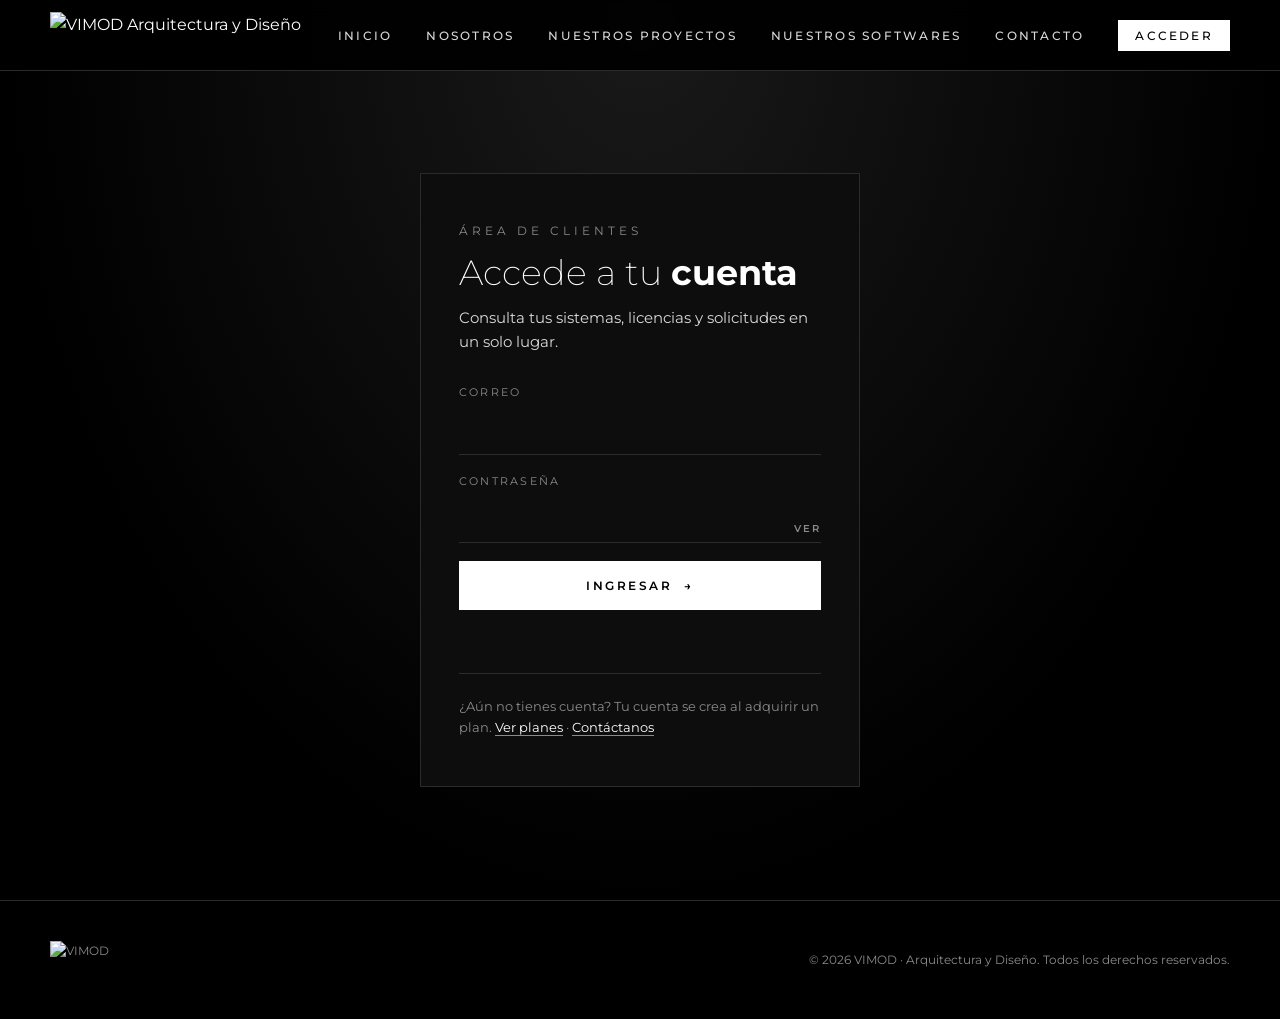
==== public/acceder.html @ c121debe "Agregar Acceder y área de clientes (Mi cuenta) Login de clientes, perfil con sistemas, licencias, so" ====
<!DOCTYPE html>
<html lang="es">
<head>
  <meta charset="UTF-8">
  <meta name="viewport" content="width=device-width, initial-scale=1.0">
  <title>Acceder | VIMOD</title>
  <meta name="description" content="Accede a tu cuenta VIMOD para ver tus sistemas y licencias.">
  <meta name="robots" content="noindex">
  <link rel="icon" href="img/vimod-logo.png">
  <link rel="preconnect" href="https://fonts.googleapis.com">
  <link rel="preconnect" href="https://fonts.gstatic.com" crossorigin>
  <link href="https://fonts.googleapis.com/css2?family=Montserrat:wght@200;400;500;600;700&display=swap" rel="stylesheet">
  <link rel="stylesheet" href="css/styles.css">
</head>
<body>

  <nav class="nav solida" id="nav">
    <div class="contenedor">
      <a href="index.html" class="nav__logo"><img src="img/vimod-logo.png" alt="VIMOD Arquitectura y Diseño"></a>
      <button class="nav__toggle" id="navToggle" aria-label="Abrir menú"><span></span><span></span><span></span></button>
      <ul class="nav__links" id="navLinks">
        <li><a href="index.html#inicio">Inicio</a></li>
        <li><a href="index.html#nosotros">Nosotros</a></li>
        <li><a href="index.html#proyectos">Nuestros proyectos</a></li>
        <li><a href="index.html#softwares">Nuestros softwares</a></li>
        <li><a href="index.html#contacto">Contacto</a></li>
        <li><a href="acceder.html" class="nav__acceder activo" data-acceso>Acceder</a></li>
      </ul>
    </div>
  </nav>

  <main class="acceso">
    <div class="acceso__caja">
      <span class="etiqueta">Área de clientes</span>
      <h1 class="titulo">Accede a tu <strong>cuenta</strong></h1>
      <p class="texto">Consulta tus sistemas, licencias y solicitudes en un solo lugar.</p>

      <form class="form" id="formAcceso" novalidate>
        <div class="campo"><label for="a-email">Correo</label><input id="a-email" name="email" type="email" autocomplete="username" required></div>
        <div class="campo">
          <label for="a-password">Contraseña</label>
          <div class="campo__clave">
            <input id="a-password" name="password" type="password" autocomplete="current-password" required>
            <button type="button" class="campo__ver" id="verClave" aria-label="Mostrar contraseña">Ver</button>
          </div>
        </div>
        <div><button class="btn" type="submit">Ingresar <span class="flecha">→</span></button></div>
        <p class="form__estado" id="estadoAcceso" role="status"></p>
      </form>

      <p class="acceso__ayuda">¿Aún no tienes cuenta? Tu cuenta se crea al adquirir un plan.
        <a href="planes.html">Ver planes</a> · <a href="index.html#contacto">Contáctanos</a></p>
    </div>
  </main>

  <footer class="footer">
    <div class="contenedor">
      <img src="img/vimod-logo.png" alt="VIMOD">
      <p>© <span id="anio"></span> VIMOD · Arquitectura y Diseño. Todos los derechos reservados.</p>
    </div>
  </footer>

  <script src="js/main.js"></script>
  <script src="js/acceder.js"></script>
</body>
</html>
---- public/css/styles.css ----
/* ===== Paleta VIMOD (tomada del logo: negro / blanco) ===== */
:root {
  --negro: #000000;
  --carbon: #0d0d0d;
  --grafito: #1a1a1a;
  --gris-oscuro: #2b2b2b;
  --gris: #8a8a8a;
  --gris-claro: #d9d9d9;
  --hueso: #f4f4f2;
  --blanco: #ffffff;
  --radio: 4px;
  --max: 1180px;
  --font: 'Montserrat', system-ui, sans-serif;
}

* { box-sizing: border-box; margin: 0; padding: 0; }
html { scroll-behavior: smooth; }
body {
  font-family: var(--font);
  background: var(--negro);
  color: var(--blanco);
  line-height: 1.6;
  -webkit-font-smoothing: antialiased;
}
img { max-width: 100%; display: block; }
a { color: inherit; text-decoration: none; }

.contenedor { width: min(var(--max), 100% - 32px); margin-inline: auto; }

/* ===== Navegación ===== */
.nav {
  position: fixed; inset: 0 0 auto 0; z-index: 50;
  transition: background .35s, padding .35s;
  padding: 22px 0;
}
.nav.solida { background: rgba(0,0,0,.92); backdrop-filter: blur(8px); padding: 12px 0; border-bottom: 1px solid var(--gris-oscuro); }
.nav .contenedor { display: flex; align-items: center; justify-content: space-between; }
.nav__logo img { height: 46px; width: auto; }
.nav__links { display: flex; gap: 34px; list-style: none; }
.nav__links a {
  font-size: .78rem; letter-spacing: .18em; text-transform: uppercase; font-weight: 500;
  position: relative; padding: 4px 0; color: var(--gris-claro);
}
.nav__links a::after {
  content: ''; position: absolute; left: 0; bottom: 0; height: 1px; width: 0;
  background: var(--blanco); transition: width .3s;
}
.nav__links a:hover, .nav__links a.activo { color: var(--blanco); }
.nav__links a:hover::after, .nav__links a.activo::after { width: 100%; }
.nav__toggle { display: none; background: none; border: 0; cursor: pointer; padding: 8px; }
.nav__toggle span { display: block; width: 26px; height: 2px; background: var(--blanco); margin: 5px 0; transition: .3s; }

/* ===== Hero con video ===== */
.hero { position: relative; height: 100vh; min-height: 560px; overflow: hidden; display: grid; place-items: center; text-align: center; }
.hero__video {
  position: absolute; inset: 0; width: 100%; height: 100%; object-fit: cover;
}
.hero::before {
  content: ''; position: absolute; inset: 0; z-index: 1;
  background: linear-gradient(180deg, rgba(0,0,0,.45) 0%, transparent 18%, transparent 75%, rgba(0,0,0,1) 100%);
}
.oculto { position: absolute; width: 1px; height: 1px; overflow: hidden; clip: rect(0 0 0 0); white-space: nowrap; }
.hero__contenido { position: relative; z-index: 2; padding: 0 16px; }
.hero__titulo { font-size: clamp(3.2rem, 11vw, 8rem); line-height: 1; letter-spacing: .02em; }
.hero__titulo .fino { font-weight: 200; }
.hero__titulo .grueso { font-weight: 700; }
.hero__sub { margin-top: 14px; font-size: clamp(.8rem, 2vw, 1.05rem); letter-spacing: .4em; text-transform: uppercase; font-weight: 400; }
.hero__scroll {
  position: absolute; bottom: 34px; left: 50%; transform: translateX(-50%); z-index: 2;
  font-size: .7rem; letter-spacing: .3em; text-transform: uppercase; color: var(--gris-claro);
  display: flex; flex-direction: column; align-items: center; gap: 10px;
}
.hero__scroll::after { content: ''; width: 1px; height: 46px; background: var(--blanco); animation: bajar 1.8s infinite; transform-origin: top; }
@keyframes bajar { 0% { transform: scaleY(0); } 50% { transform: scaleY(1); } 100% { transform: scaleY(1); opacity: 0; } }

/* ===== Secciones ===== */
.seccion { padding: 120px 0; }
.seccion--clara { background: var(--hueso); color: var(--negro); }
.seccion--gris { background: var(--carbon); }
.etiqueta { font-size: .72rem; letter-spacing: .35em; text-transform: uppercase; color: var(--gris); margin-bottom: 14px; display: block; }
.titulo { font-size: clamp(2rem, 5vw, 3.4rem); line-height: 1.1; font-weight: 200; margin-bottom: 28px; }
.titulo strong { font-weight: 700; }
.texto { color: var(--gris-claro); max-width: 60ch; }
.seccion--clara .texto { color: #444; }

/* Nosotros */
.nosotros { display: grid; grid-template-columns: 1fr 1fr; gap: 70px; align-items: center; }
.nosotros__img { position: relative; isolation: isolate; }
.nosotros__img img { width: 100%; aspect-ratio: 4/5; object-fit: cover; filter: grayscale(100%); }
.nosotros__img::after { content: ''; position: absolute; inset: 24px -24px -24px 24px; border: 1px solid var(--negro); z-index: -1; }
.cifras { display: grid; grid-template-columns: repeat(3, 1fr); gap: 20px; margin-top: 44px; }
.cifra b { display: block; font-size: 2.4rem; font-weight: 700; line-height: 1; }
.cifra span { font-size: .72rem; letter-spacing: .15em; text-transform: uppercase; color: var(--gris); }

/* Proyectos */
.proyectos__cabecera { display: flex; justify-content: space-between; align-items: end; gap: 20px; flex-wrap: wrap; margin-bottom: 50px; }
.galeria { display: grid; grid-template-columns: repeat(3, 1fr); gap: 16px; }
.proyecto { position: relative; overflow: hidden; aspect-ratio: 4/5; background: var(--grafito); }
.proyecto--ancho { grid-column: span 2; aspect-ratio: auto; }
.proyecto img { width: 100%; height: 100%; object-fit: cover; filter: grayscale(100%); transition: transform .8s, filter .8s; }
.proyecto:hover img { transform: scale(1.06); filter: grayscale(0%); }
.proyecto__info {
  position: absolute; inset: auto 0 0 0; padding: 26px;
  background: linear-gradient(transparent, rgba(0,0,0,.85));
}
.proyecto__info h3 { font-weight: 600; font-size: 1.15rem; }
.proyecto__info p { font-size: .75rem; letter-spacing: .2em; text-transform: uppercase; color: var(--gris-claro); }

/* Software */
.software { display: grid; grid-template-columns: 1.1fr 1fr; gap: 60px; align-items: center; }
.software__card {
  display: block; position: relative; overflow: hidden; border: 1px solid var(--gris-oscuro);
  background: var(--grafito); transition: border-color .3s, transform .3s;
}
.software__card:hover { border-color: var(--blanco); transform: translateY(-4px); }
.software__card img { width: 100%; aspect-ratio: 16/10; object-fit: cover; filter: grayscale(100%); opacity: .8; }
.software__card-cuerpo { padding: 30px; }
.software__card h3 { font-size: 1.6rem; font-weight: 200; }
.software__card h3 strong { font-weight: 700; }
.chip { display: inline-block; margin: 10px 0 16px; font-size: .7rem; letter-spacing: .2em; text-transform: uppercase; border: 1px solid var(--blanco); padding: 6px 12px; }
.lista-check { list-style: none; margin: 26px 0 34px; display: grid; gap: 12px; }
.lista-check li { padding-left: 28px; position: relative; color: var(--gris-claro); }
.lista-check li::before { content: ''; position: absolute; left: 0; top: .55em; width: 14px; height: 1px; background: var(--blanco); }

/* Botones */
.btn {
  display: inline-flex; align-items: center; gap: 12px; cursor: pointer;
  font-family: var(--font); font-size: .78rem; font-weight: 600; letter-spacing: .2em; text-transform: uppercase;
  padding: 16px 30px; border: 1px solid var(--blanco); background: var(--blanco); color: var(--negro);
  transition: background .3s, color .3s;
}
.btn:hover { background: transparent; color: var(--blanco); }
.btn--borde { background: transparent; color: var(--blanco); }
.btn--borde:hover { background: var(--blanco); color: var(--negro); }
.seccion--clara .btn { background: var(--negro); color: var(--blanco); border-color: var(--negro); }
.seccion--clara .btn:hover { background: transparent; color: var(--negro); }
.btn .flecha { transition: transform .3s; }
.btn:hover .flecha { transform: translateX(5px); }

/* Contacto */
.contacto { display: grid; grid-template-columns: 1fr 1.2fr; gap: 60px; }
.form { display: grid; gap: 18px; }
.campo { display: grid; gap: 6px; }
.campo label { font-size: .7rem; letter-spacing: .2em; text-transform: uppercase; color: var(--gris); }
.campo input, .campo textarea, .campo select {
  font: inherit; color: var(--blanco); background: transparent;
  border: 0; border-bottom: 1px solid var(--gris-oscuro); padding: 10px 0; outline: none; transition: border-color .3s;
}
.campo select option { background: var(--grafito); }
.campo input:focus, .campo textarea:focus, .campo select:focus { border-color: var(--blanco); }
.campo textarea { resize: vertical; min-height: 110px; }
.form__estado { font-size: .85rem; min-height: 1.4em; color: var(--gris-claro); }
.datos-contacto { list-style: none; display: grid; gap: 18px; margin-top: 30px; color: var(--gris-claro); }
.datos-contacto b { display: block; color: var(--blanco); font-size: .7rem; letter-spacing: .2em; text-transform: uppercase; }

/* Footer */
.footer { border-top: 1px solid var(--gris-oscuro); padding: 40px 0; font-size: .78rem; color: var(--gris); }
.footer .contenedor { display: flex; justify-content: space-between; align-items: center; gap: 20px; flex-wrap: wrap; }
.footer img { height: 38px; }

/* ===== Página de planes ===== */
.cabecera-planes { padding: 180px 0 70px; text-align: center; background: radial-gradient(ellipse at top, var(--grafito), var(--negro) 70%); }
.cabecera-planes .texto { margin: 0 auto; }
.planes { display: grid; grid-template-columns: repeat(3, 1fr); gap: 24px; align-items: stretch; padding-bottom: 120px; }
.plan {
  border: 1px solid var(--gris-oscuro); background: var(--carbon); padding: 42px 34px;
  display: flex; flex-direction: column; position: relative; transition: border-color .3s, transform .3s;
}
.plan:hover { border-color: var(--gris); transform: translateY(-6px); }
.plan--destacado { background: var(--blanco); color: var(--negro); border-color: var(--blanco); }
.plan--destacado:hover { border-color: var(--blanco); }
.plan__badge {
  position: absolute; top: -13px; left: 50%; transform: translateX(-50%);
  background: var(--negro); color: var(--blanco); border: 1px solid var(--blanco);
  font-size: .65rem; letter-spacing: .25em; text-transform: uppercase; padding: 5px 14px; white-space: nowrap;
}
.plan__nombre { font-size: .8rem; letter-spacing: .35em; text-transform: uppercase; font-weight: 600; }
.plan__precio { font-size: 3.4rem; font-weight: 700; line-height: 1; margin: 22px 0 6px; }
.plan__precio small { font-size: .9rem; font-weight: 400; color: var(--gris); }
.plan__precio--texto { font-size: 2.2rem; font-weight: 200; }
.plan__desc { color: var(--gris); font-size: .9rem; min-height: 3em; }
.plan .lista-check { flex: 1; }
.plan--destacado .lista-check li { color: #333; }
.plan--destacado .lista-check li::before { background: var(--negro); }
.plan .btn { justify-content: center; width: 100%; }
.plan--destacado .btn { background: var(--negro); color: var(--blanco); border-color: var(--negro); }
.plan--destacado .btn:hover { background: transparent; color: var(--negro); }

/* Modal */
.modal { position: fixed; inset: 0; z-index: 100; display: none; place-items: center; background: rgba(0,0,0,.8); padding: 16px; }
.modal.abierto { display: grid; }
.modal__caja { background: var(--grafito); border: 1px solid var(--gris-oscuro); width: min(480px, 100%); padding: 40px 32px; position: relative; animation: aparecer .3s ease; }
.modal__cerrar { position: absolute; top: 12px; right: 16px; background: none; border: 0; color: var(--blanco); font-size: 1.8rem; cursor: pointer; line-height: 1; }
@keyframes aparecer { from { opacity: 0; transform: translateY(20px); } to { opacity: 1; transform: none; } }

/* Animación al hacer scroll */
.revelar { opacity: 0; transform: translateY(40px); transition: opacity .9s ease, transform .9s ease; }
.revelar.visible { opacity: 1; transform: none; }

/* ===== Responsive ===== */
@media (max-width: 900px) {
  .nav__toggle { display: block; }
  .nav__links {
    position: fixed; inset: 0; background: var(--negro); flex-direction: column; align-items: center; justify-content: center;
    gap: 36px; transform: translateX(100%); transition: transform .4s;
  }
  .nav__links a { font-size: 1rem; }
  .nav.menu-abierto .nav__links { transform: none; }
  .nav.menu-abierto .nav__toggle span:nth-child(1) { transform: translateY(7px) rotate(45deg); }
  .nav.menu-abierto .nav__toggle span:nth-child(2) { opacity: 0; }
  .nav.menu-abierto .nav__toggle span:nth-child(3) { transform: translateY(-7px) rotate(-45deg); }
  .nav__toggle { position: relative; z-index: 2; }

  .seccion { padding: 80px 0; }
  .nosotros, .software, .contacto { grid-template-columns: 1fr; gap: 50px; }
  .nosotros__img::after { inset: 14px -10px -14px 10px; }
  .galeria { grid-template-columns: 1fr 1fr; }
  .proyecto--ancho { grid-column: span 2; aspect-ratio: 16/10; }
  .planes { grid-template-columns: 1fr; max-width: 480px; margin-inline: auto; gap: 40px; }
}
@media (max-width: 560px) {
  .galeria { grid-template-columns: 1fr; }
  .proyecto--ancho { grid-column: auto; aspect-ratio: 4/5; }
  .cifras { grid-template-columns: 1fr 1fr 1fr; }
  .cifra b { font-size: 1.8rem; }
}
@media (prefers-reduced-motion: reduce) {
  .revelar { opacity: 1; transform: none; transition: none; }
  html { scroll-behavior: auto; }
}

/* ===== Enlace Acceder en el menú ===== */
.nav__links a.nav__acceder { border: 1px solid var(--gris); padding: 7px 16px; color: var(--blanco); transition: background .3s, color .3s, border-color .3s; }
.nav__links a.nav__acceder::after { display: none; }
.nav__links a.nav__acceder:hover, .nav__links a.nav__acceder.activo { background: var(--blanco); color: var(--negro); border-color: var(--blanco); }

/* ===== Acceder (login de clientes) ===== */
.acceso {
  min-height: 100vh; display: grid; place-items: center; padding: 140px 16px 80px;
  background: radial-gradient(ellipse at top, var(--grafito), var(--negro) 70%);
}
.acceso__caja { width: min(440px, 100%); border: 1px solid var(--gris-oscuro); background: var(--carbon); padding: 48px 38px; }
.acceso__caja .titulo { font-size: 2.2rem; margin-bottom: 14px; }
.acceso__caja .texto { margin-bottom: 30px; font-size: .92rem; }
.acceso__caja .btn { width: 100%; justify-content: center; }
.acceso__ayuda { margin-top: 26px; padding-top: 22px; border-top: 1px solid var(--gris-oscuro); font-size: .82rem; color: var(--gris); }
.acceso__ayuda a { color: var(--blanco); border-bottom: 1px solid var(--gris); }
.campo__clave { position: relative; display: flex; }
.campo__clave input { flex: 1; padding-right: 70px; }
.campo__ver {
  position: absolute; right: 0; bottom: 8px; background: none; border: 0; cursor: pointer; color: var(--gris);
  font: 600 .65rem var(--font); letter-spacing: .2em; text-transform: uppercase;
}
.campo__ver:hover { color: var(--blanco); }

/* ===== Mi cuenta ===== */
.btn--chico { padding: 11px 18px; font-size: .68rem; }
.cuenta { display: grid; grid-template-columns: 260px 1fr; gap: 50px; padding: 130px 0 100px; min-height: 100vh; align-items: start; }
.cuenta[aria-busy="true"] .cuenta__panel { opacity: .4; }
.cuenta__lateral { position: sticky; top: 100px; display: grid; gap: 28px; }
.cuenta__usuario { display: flex; align-items: center; gap: 14px; padding-bottom: 24px; border-bottom: 1px solid var(--gris-oscuro); min-width: 0; }
.cuenta__usuario > div:last-child { min-width: 0; }
.cuenta__usuario b { display: block; font-weight: 600; overflow: hidden; text-overflow: ellipsis; white-space: nowrap; }
.cuenta__usuario span { display: block; font-size: .78rem; color: var(--gris); overflow: hidden; text-overflow: ellipsis; white-space: nowrap; }
.avatar {
  flex: none; width: 48px; height: 48px; border-radius: 50%; display: grid; place-items: center;
  background: var(--blanco); color: var(--negro); font-weight: 700; letter-spacing: .05em;
}
.cuenta__menu { display: grid; gap: 2px; }
.cuenta__menu a {
  padding: 12px 14px; font-size: .75rem; letter-spacing: .16em; text-transform: uppercase; font-weight: 500;
  color: var(--gris-claro); border-left: 2px solid transparent; transition: background .2s, color .2s, border-color .2s;
}
.cuenta__menu a:hover { color: var(--blanco); background: var(--carbon); }
.cuenta__menu a.activo { color: var(--blanco); border-left-color: var(--blanco); background: var(--grafito); }
.cuenta__panel { min-width: 0; transition: opacity .3s; }
.panel { animation: aparecer .35s ease; }
.panel > .btn { margin-top: 30px; }
.subtitulo { font-size: .78rem; letter-spacing: .3em; text-transform: uppercase; font-weight: 600; margin: 44px 0 20px; }
.tarjeta .subtitulo { margin-top: 0; }
.texto--chico { font-size: .8rem; color: var(--gris); }

.tiles { display: grid; grid-template-columns: repeat(3, 1fr); gap: 16px; }
.tile { border: 1px solid var(--gris-oscuro); background: var(--carbon); padding: 26px 24px; }
.tile b { display: block; font-size: 2rem; font-weight: 700; line-height: 1.1; }
.tile span { font-size: .68rem; letter-spacing: .18em; text-transform: uppercase; color: var(--gris); }

.aviso-caja { margin-top: 20px; border: 1px solid var(--gris); border-left: 3px solid var(--blanco); background: var(--grafito); padding: 18px 22px; display: grid; gap: 6px; font-size: .9rem; }
.aviso-caja a { font-size: .75rem; letter-spacing: .15em; text-transform: uppercase; margin-top: 6px; }

.sistemas { display: grid; grid-template-columns: repeat(auto-fill, minmax(280px, 1fr)); gap: 18px; }
.sistema { border: 1px solid var(--gris-oscuro); background: var(--carbon); padding: 28px 26px; display: flex; flex-direction: column; gap: 16px; transition: border-color .3s; }
.sistema:hover { border-color: var(--gris); }
.sistema__cabecera { display: flex; justify-content: space-between; align-items: start; gap: 12px; }
.sistema h3 { font-size: 1.25rem; font-weight: 600; }
.sistema__desc { color: var(--gris-claro); font-size: .88rem; flex: 1; }
.sistema__datos { list-style: none; display: grid; grid-template-columns: repeat(3, 1fr); gap: 10px; font-size: .88rem; }
.sistema__datos b { display: block; font-size: .62rem; letter-spacing: .18em; text-transform: uppercase; color: var(--gris); font-weight: 500; }
.sistema .btn { justify-content: center; }

.insignia {
  display: inline-block; white-space: nowrap; font-size: .62rem; font-weight: 600; letter-spacing: .18em; text-transform: uppercase;
  padding: 4px 10px; border: 1px solid var(--gris); color: var(--gris-claro);
}
.insignia--activa, .insignia--atendida { background: var(--blanco); color: var(--negro); border-color: var(--blanco); }
.insignia--vencida, .insignia--suspendida, .insignia--descartada { border-style: dashed; color: var(--gris); }

.tabla-envoltura { overflow-x: auto; border: 1px solid var(--gris-oscuro); }
.tabla { width: 100%; border-collapse: collapse; font-size: .88rem; }
.tabla th { text-align: left; font-size: .62rem; letter-spacing: .2em; text-transform: uppercase; color: var(--gris); font-weight: 500; padding: 14px 16px; background: var(--carbon); border-bottom: 1px solid var(--gris-oscuro); white-space: nowrap; }
.tabla td { padding: 14px 16px; border-bottom: 1px solid var(--grafito); vertical-align: middle; }
.tabla tr:last-child td { border-bottom: 0; }
.tabla__vacia { text-align: center; color: var(--gris); padding: 34px 16px !important; }
.clave { font-family: ui-monospace, Consolas, monospace; font-size: .82rem; letter-spacing: .05em; white-space: nowrap; }
.copiar {
  background: none; border: 1px solid var(--gris-oscuro); color: var(--gris-claro); cursor: pointer; margin-left: 6px;
  font: 600 .58rem var(--font); letter-spacing: .15em; text-transform: uppercase; padding: 4px 8px;
}
.copiar:hover { border-color: var(--blanco); color: var(--blanco); }

.vacio { border: 1px dashed var(--gris-oscuro); padding: 36px; text-align: center; color: var(--gris); display: grid; gap: 18px; justify-items: center; grid-column: 1 / -1; }

.perfil-grid { display: grid; grid-template-columns: 1fr 1fr; gap: 20px; align-items: start; }
.tarjeta { border: 1px solid var(--gris-oscuro); background: var(--carbon); padding: 30px 28px; }
.campo input:disabled { color: var(--gris); }
#infoCuenta { margin-top: 20px; }

@media (max-width: 900px) {
  .cuenta { grid-template-columns: 1fr; gap: 30px; padding-top: 110px; }
  .cuenta__lateral { position: static; }
  .cuenta__menu { grid-auto-flow: column; overflow-x: auto; gap: 0; border-bottom: 1px solid var(--gris-oscuro); }
  .cuenta__menu a { border-left: 0; border-bottom: 2px solid transparent; white-space: nowrap; }
  .cuenta__menu a.activo { border-bottom-color: var(--blanco); }
  .cuenta__lateral .btn--chico { justify-self: start; }
  .perfil-grid { grid-template-columns: 1fr; }
}
@media (max-width: 560px) {
  .tiles { grid-template-columns: 1fr; }
  .acceso__caja { padding: 38px 24px; }
  /* Tablas como tarjetas en móvil */
  .tabla-envoltura { border: 0; }
  .tabla thead { display: none; }
  .tabla tr { display: block; border: 1px solid var(--gris-oscuro); margin-bottom: 12px; padding: 8px 0; }
  .tabla td { display: flex; justify-content: space-between; gap: 12px; border: 0; padding: 8px 16px; }
  .tabla td::before { content: attr(data-col); font-size: .6rem; letter-spacing: .18em; text-transform: uppercase; color: var(--gris); }
  .tabla td.tabla__vacia { display: block; }
  .tabla td.tabla__vacia::before { content: none; }
}
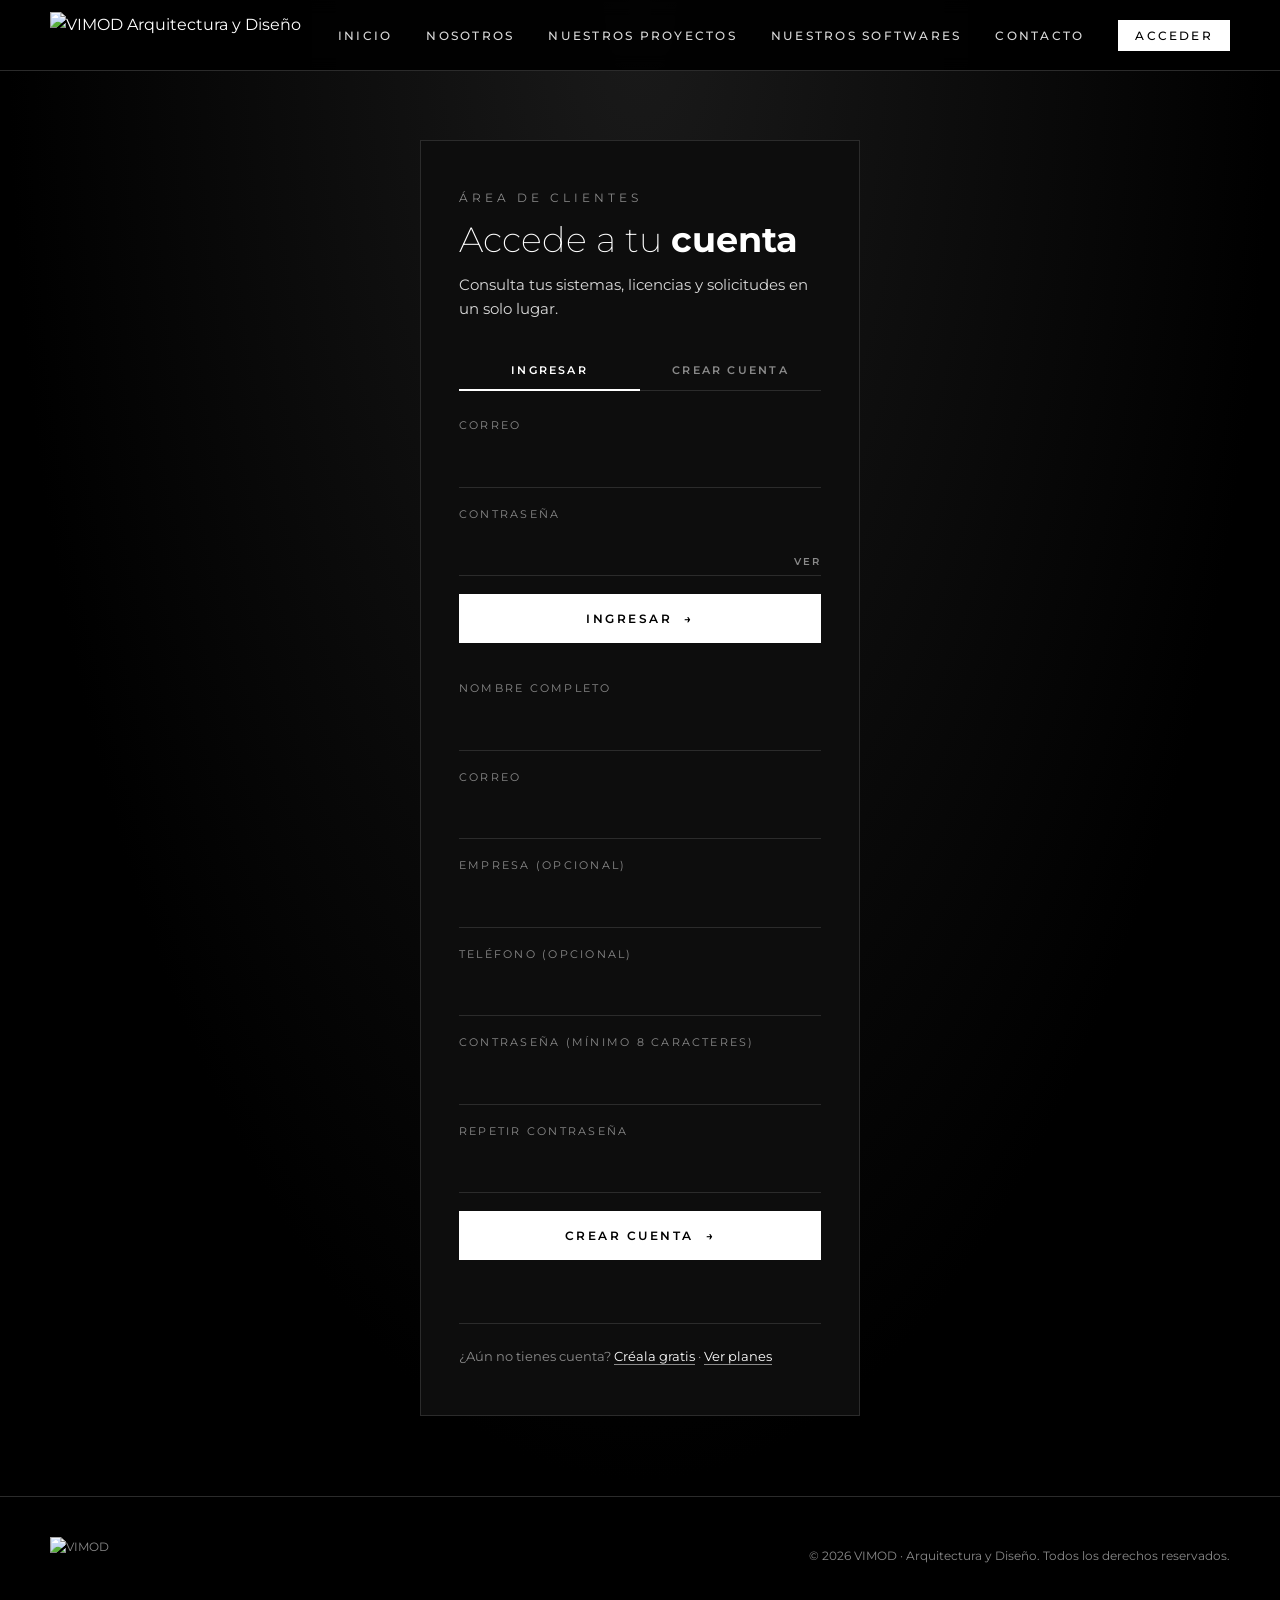
==== commit 0d1ec006: "Permitir que el cliente cree su cuenta desde Acceder Co-Authored-By: Claude Opus 5.5 <noreply@anthro" ====
--- a/public/acceder.html
+++ b/public/acceder.html
@@ -32,8 +32,13 @@
   <main class="acceso">
     <div class="acceso__caja">
       <span class="etiqueta">Área de clientes</span>
-      <h1 class="titulo">Accede a tu <strong>cuenta</strong></h1>
+      <h1 class="titulo" id="tituloAcceso">Accede a tu <strong>cuenta</strong></h1>
       <p class="texto">Consulta tus sistemas, licencias y solicitudes en un solo lugar.</p>
+
+      <div class="acceso__pestanas" role="tablist">
+        <button type="button" role="tab" data-modo="ingresar" class="activo" aria-selected="true">Ingresar</button>
+        <button type="button" role="tab" data-modo="registro" aria-selected="false">Crear cuenta</button>
+      </div>
 
       <form class="form" id="formAcceso" novalidate>
         <div class="campo"><label for="a-email">Correo</label><input id="a-email" name="email" type="email" autocomplete="username" required></div>
@@ -48,8 +53,19 @@
         <p class="form__estado" id="estadoAcceso" role="status"></p>
       </form>
 
-      <p class="acceso__ayuda">¿Aún no tienes cuenta? Tu cuenta se crea al adquirir un plan.
-        <a href="planes.html">Ver planes</a> · <a href="index.html#contacto">Contáctanos</a></p>
+      <form class="form" id="formRegistro" novalidate hidden>
+        <div class="campo"><label for="r-nombre">Nombre completo</label><input id="r-nombre" name="nombre" autocomplete="name" required maxlength="120"></div>
+        <div class="campo"><label for="r-email">Correo</label><input id="r-email" name="email" type="email" autocomplete="email" required></div>
+        <div class="campo"><label for="r-empresa">Empresa (opcional)</label><input id="r-empresa" name="empresa" autocomplete="organization" maxlength="160"></div>
+        <div class="campo"><label for="r-tel">Teléfono (opcional)</label><input id="r-tel" name="telefono" type="tel" autocomplete="tel" maxlength="40"></div>
+        <div class="campo"><label for="r-password">Contraseña (mínimo 8 caracteres)</label><input id="r-password" name="password" type="password" autocomplete="new-password" minlength="8" required></div>
+        <div class="campo"><label for="r-repetir">Repetir contraseña</label><input id="r-repetir" name="repetir" type="password" autocomplete="new-password" minlength="8" required></div>
+        <div><button class="btn" type="submit">Crear cuenta <span class="flecha">→</span></button></div>
+        <p class="form__estado" id="estadoRegistro" role="status"></p>
+      </form>
+
+      <p class="acceso__ayuda" id="ayudaIngresar">¿Aún no tienes cuenta? <a href="#registro" data-ir="registro">Créala gratis</a> · <a href="planes.html">Ver planes</a></p>
+      <p class="acceso__ayuda" id="ayudaRegistro" hidden>¿Ya tienes cuenta? <a href="#ingresar" data-ir="ingresar">Inicia sesión</a></p>
     </div>
   </main>
 
--- a/public/css/styles.css
+++ b/public/css/styles.css
@@ -236,13 +236,20 @@
 
 /* ===== Acceder (login de clientes) ===== */
 .acceso {
-  min-height: 100vh; display: grid; place-items: center; padding: 140px 16px 80px;
+  min-height: 100vh; display: grid; place-items: start center; padding: 140px 16px 80px;
   background: radial-gradient(ellipse at top, var(--grafito), var(--negro) 70%);
 }
 .acceso__caja { width: min(440px, 100%); border: 1px solid var(--gris-oscuro); background: var(--carbon); padding: 48px 38px; }
 .acceso__caja .titulo { font-size: 2.2rem; margin-bottom: 14px; }
 .acceso__caja .texto { margin-bottom: 30px; font-size: .92rem; }
 .acceso__caja .btn { width: 100%; justify-content: center; }
+.acceso__pestanas { display: grid; grid-template-columns: 1fr 1fr; margin-bottom: 26px; border-bottom: 1px solid var(--gris-oscuro); }
+.acceso__pestanas button {
+  background: none; border: 0; border-bottom: 2px solid transparent; margin-bottom: -1px; padding: 12px 0; cursor: pointer;
+  font: 600 .7rem var(--font); letter-spacing: .2em; text-transform: uppercase; color: var(--gris); transition: color .2s, border-color .2s;
+}
+.acceso__pestanas button:hover { color: var(--blanco); }
+.acceso__pestanas button.activo { color: var(--blanco); border-bottom-color: var(--blanco); }
 .acceso__ayuda { margin-top: 26px; padding-top: 22px; border-top: 1px solid var(--gris-oscuro); font-size: .82rem; color: var(--gris); }
 .acceso__ayuda a { color: var(--blanco); border-bottom: 1px solid var(--gris); }
 .campo__clave { position: relative; display: flex; }
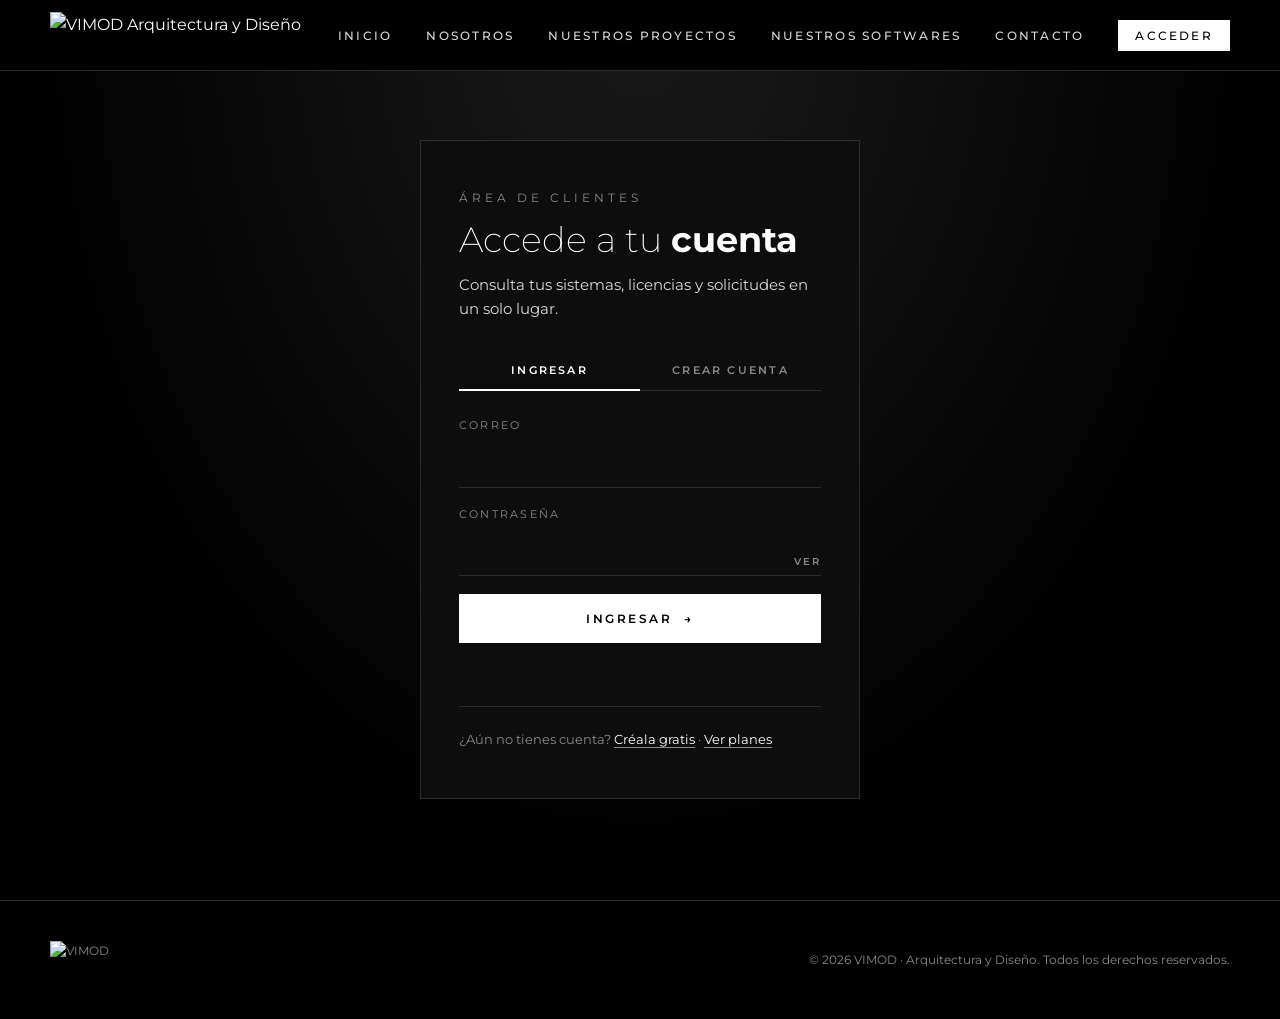
==== commit 21b2dcac: "Inicio de sesión con Google Botón de Google en Acceder (se activa con GOOGLE_CLIENT_ID). Vincula cue" ====
--- a/public/acceder.html
+++ b/public/acceder.html
@@ -40,6 +40,12 @@
         <button type="button" role="tab" data-modo="registro" aria-selected="false">Crear cuenta</button>
       </div>
 
+      <div class="acceso__google" id="bloqueGoogle" hidden>
+        <div id="botonGoogle" class="acceso__google-boton"></div>
+        <p class="form__estado" id="estadoGoogle" role="status"></p>
+        <div class="separador"><span>o con tu correo</span></div>
+      </div>
+
       <form class="form" id="formAcceso" novalidate>
         <div class="campo"><label for="a-email">Correo</label><input id="a-email" name="email" type="email" autocomplete="username" required></div>
         <div class="campo">
--- a/public/css/styles.css
+++ b/public/css/styles.css
@@ -23,6 +23,7 @@
   -webkit-font-smoothing: antialiased;
 }
 img { max-width: 100%; display: block; }
+[hidden] { display: none !important; }
 a { color: inherit; text-decoration: none; }
 
 .contenedor { width: min(var(--max), 100% - 32px); margin-inline: auto; }
@@ -250,6 +251,10 @@
 }
 .acceso__pestanas button:hover { color: var(--blanco); }
 .acceso__pestanas button.activo { color: var(--blanco); border-bottom-color: var(--blanco); }
+.acceso__google-boton { min-height: 44px; display: flex; justify-content: center; }
+.acceso__google .form__estado { text-align: center; margin-top: 8px; }
+.separador { display: flex; align-items: center; gap: 14px; margin: 10px 0 22px; color: var(--gris); font-size: .65rem; letter-spacing: .2em; text-transform: uppercase; }
+.separador::before, .separador::after { content: ''; flex: 1; height: 1px; background: var(--gris-oscuro); }
 .acceso__ayuda { margin-top: 26px; padding-top: 22px; border-top: 1px solid var(--gris-oscuro); font-size: .82rem; color: var(--gris); }
 .acceso__ayuda a { color: var(--blanco); border-bottom: 1px solid var(--gris); }
 .campo__clave { position: relative; display: flex; }
